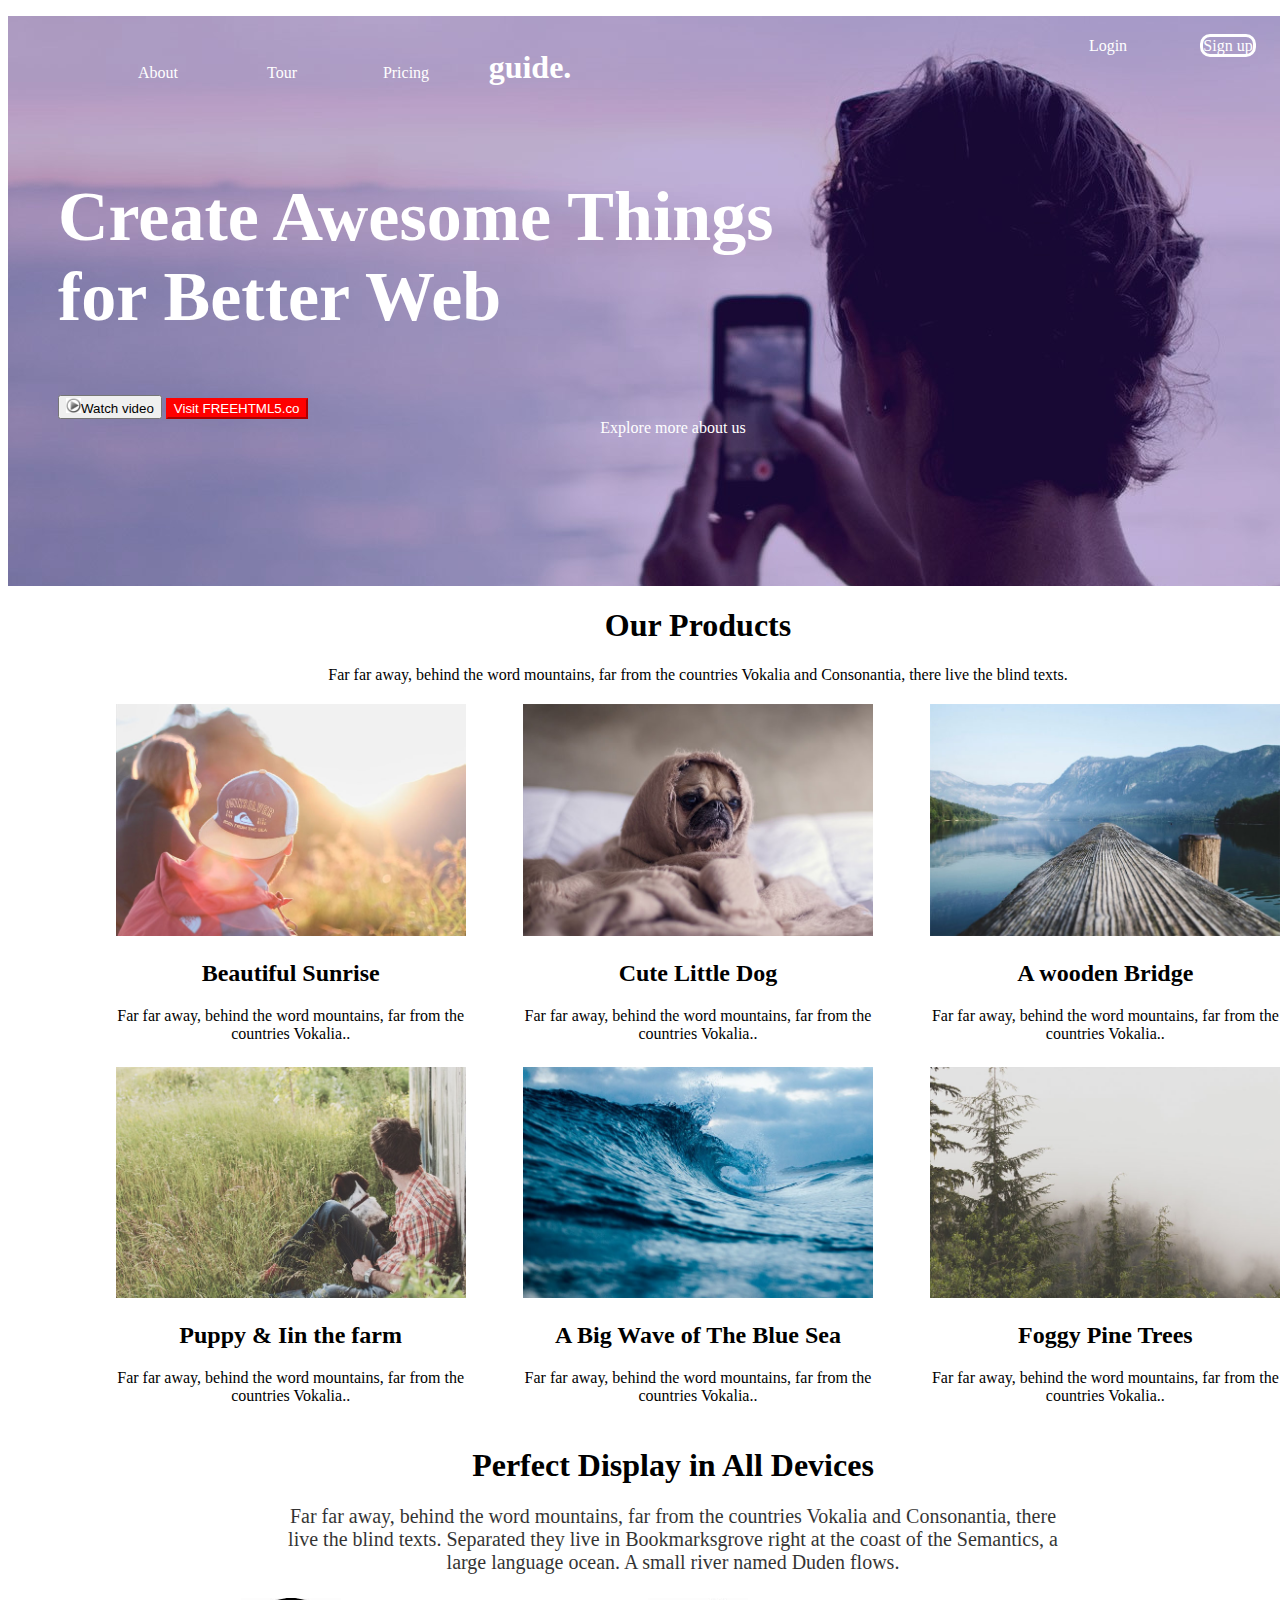
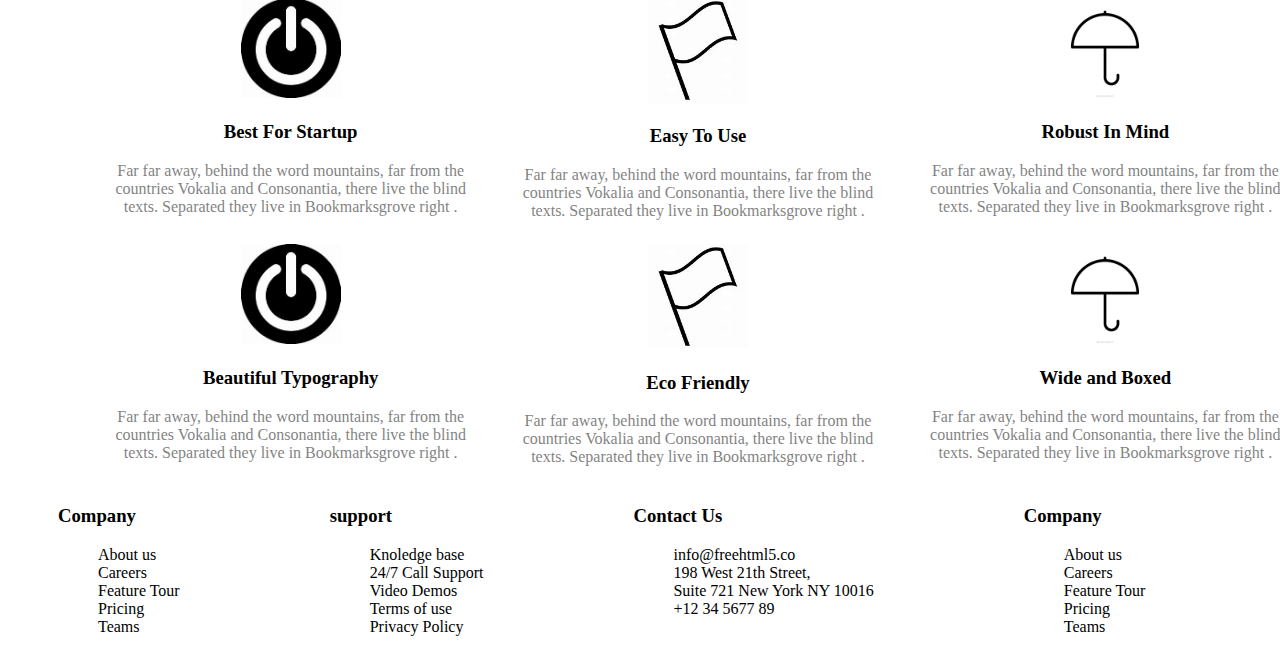
==== guide.html @ d88fc835 "first commit" ====
<!DOCTYPE html>
<html>
    <head>
        <meta charset = "UTF-8" />
        <meta http-equiv="X-UA-Compatible" content="IE-edge">
        <meta name="viewport" content="width=device-width, initial-scale=1.0">
        <link rel = "stylesheet" href="guide.css" />
        <title>AppData</title>
    </head>
    <body>
        <div class="bloc">
            <div>
                <section>
                    <nav>
                        <ul>
                            <li><a href="about.html"target="_blank">About</a></li>
                            <li><a href="tour.html"target="_blank">Tour</a></li>
                            <li><a href="pricing.html"target="_blank">Pricing</a></li>
                            <li><h1 class="gui"><a href="guide.html">guide.</a></h1></li>
                            <li class="droite"><a href="sign.html"target="_blank" class="rgt">Sign up</a></li>
                            <li class="droite"><a href="login.html"target="_blank">Login</a></li>
                        </ul>       
                    </nav>
                </section>
            </div>
            <div>
                <h2 class="cr">Create Awesome Things </br>for Better Web</h2>
            </div>
            <div class="vid">
                <button onclick="vid"> <img src="bouton.jpeg" alt="bouton" id="bouton">Watch video</button>
                <button onclick="vid" class="co" >Visit FREEHTML5.co</button>
            </div>
            <div class="btn">
                <a href="exp.html" class="scroll-btn">
                    <span class="more">Explore more about us</span><!-- la balise i représente un morceau de texte qui se différentie du texte principal  -->
                </a>
            </div>     
        </div>
        <div>
            <div class="dp">           
                 <h1>Our Products</h1>
                 <p>Far far away, behind the word mountains, far from the countries Vokalia and Consonantia, there live the blind texts.</p>
            </div>
        </div>
        <div class="division">
            <div>
                <img src="img1.jpg" alt="image1"/>
                <h2>Beautiful Sunrise</h2>
                <p>Far far away, behind the word mountains, far from the countries Vokalia..</p>
            </div>
            <div>
                <img src="img2.jpg" alt="image1"/>
                <h2>Cute Little Dog</h2>
                <p>Far far away, behind the word mountains, far from the countries Vokalia..</p>
            
            </div>
            <div>
                <img src="img3.jpg" alt="image1"/>
                <h2>A wooden Bridge</h2>
                <p>Far far away, behind the word mountains, far from the countries Vokalia..</p>
            
            </div>
        </div>
        <div class="division">
            <div>
                <img src="img4.jpg" alt="image1"/>
                <h2>Puppy & Iin the farm</h2>
                <p>Far far away, behind the word mountains, far from the countries Vokalia..</p>
            </div>
            <div>
                <img src="img5.jpg" alt="image1"/>
                <h2>A Big Wave of The Blue Sea</h2>
                <p>Far far away, behind the word mountains, far from the countries Vokalia..</p>
            
            </div>
            <div>
                <img src="img6.jpg" alt="image1"/>
                <h2>Foggy Pine Trees</h2>
                <p>Far far away, behind the word mountains, far from the countries Vokalia..</p>
            
            </div>
        </div>
        <div>
            <h1 class="perf">Perfect Display in All Devices</h1>
            <p class="o">Far far away, behind the word mountains, far from the countries Vokalia and Consonantia, there<br/>live the blind texts. Separated they live in Bookmarksgrove right at the coast of the Semantics, a<br/>large language ocean. A small river named Duden flows.</p>
        </div>
        <div class="division2">
            <div>
                <img src="powericon.jpg" alt="image1"/>
                <h3>Best For Startup</h3>
                <p>Far far away, behind the word mountains, far from the countries Vokalia and Consonantia, there live the blind texts. Separated they live in Bookmarksgrove right .</p>
            </div>
            <div>
                <img src="flag.jpg" alt="image1"/>
                <h3>Easy To Use</h3>
                <p>Far far away, behind the word mountains, far from the countries Vokalia and Consonantia, there live the blind texts. Separated they live in Bookmarksgrove right .</p>
            </div>
            <div>
                <img src="umbrella.png" alt="image1"/>
                <h3>Robust In Mind</h3>
                <p>Far far away, behind the word mountains, far from the countries Vokalia and Consonantia, there live the blind texts. Separated they live in Bookmarksgrove right .</p>
            </div>
        </div>
        <div class="division2">
            <div>
                <img src="powericon.jpg" alt="image1"/>
                <h3>Beautiful Typography</h3>
                <p>Far far away, behind the word mountains, far from the countries Vokalia and Consonantia, there live the blind texts. Separated they live in Bookmarksgrove right .</p>
            </div>
            <div>
                <img src="flag.jpg" alt="image1"/>
                <h3>Eco Friendly</h3>
                <p>Far far away, behind the word mountains, far from the countries Vokalia and Consonantia, there live the blind texts. Separated they live in Bookmarksgrove right .</p>
            </div>
            <div>
                <img src="umbrella.png" alt="image1"/>
                <h3>Wide and Boxed</h3>
                <p>Far far away, behind the word mountains, far from the countries Vokalia and Consonantia, there live the blind texts. Separated they live in Bookmarksgrove right .</p>
            </div>
        </div>
        <footer>
            <div>
                <h3>Company</h3>
                <ul>
                    <li>About us</li>
                    <li>Careers</li>
                    <li>Feature Tour</li>
                    <li>Pricing</li>
                    <li>Teams</li>
                </ul>
            </div>
            <div>
                <h3>support</h3>
                <ul Support>
                    <li>Knoledge base</li>
                    <li>24/7 Call Support</li>
                    <li>Video Demos</li>
                    <li>Terms of use</li>
                    <li>Privacy Policy</li>
                </ul>
            </div>
            <div>
                <h3>Contact Us</h3>
                <ul>
                    <li>info@freehtml5.co</li>
                    <li>198 West 21th Street,</li>
                    <li>Suite 721 New York NY 10016</li>
                    <li>+12 34 5677 89</li>
                </ul>
            </div>
            <div>
                <h3>Company</h3>
                <ul>
                    <li>About us</li>
                    <li>Careers</li>
                    <li>Feature Tour</li>
                    <li>Pricing</li>
                    <li>Teams</li>
                </ul>
            </div>
        </footer>
    </body>
</html>
---- guide.css ----
a{
    color: white;
    }
.gui{
    text-align: center;
    color: white;
}
.cr{
    color: white;
    font-size: 70px;
    font-family: 'Times New Roman', Times, serif;
}
.rgt{
    border-radius: 10px 10px 10px 10px;
}
.bloc{
    background-image: url("pdc1.jpg");
    background-attachment: fixed;
    background-position: top center;
    width: 100%;
    height: 570px;
    margin-left: 0px;
}
.btn{
    text-align: center;
}
.co{
    background-color: red;
    color: white;
    border-color: red;
}
.vid{
    color: white;
}
#bouton{
    width: 15px;
}

nav li a{
    text-decoration : none;
}
nav li{
    display: inline-block;
    width : 120px;
    text-align: center;
    line-height: 60px;
}
.rgt{
    border: 3px solid white;
}
.droite{
    float: right;
}
body{
    width: 100%;
}

div{
    margin-left: 50px;
}
.dp{
    text-align: center;
}
.more{
    padding-bottom: 0%;
    margin-bottom: 0%;
}
.division{
    display: flex;
    border: 4px solid transparent;
    text-align: center;

}
.division img{
    width: 350px;
}
.division2{
    display: flex;
    border: 4px solid transparent;
    text-align: center;

}
.division2 img{
    width: 100px;
}
.division2 p{
    opacity: 0.5;
}
footer{
    display: flex;
   
}
footer li{
    text-decoration: none;
    list-style-type: none;
    margin-right: 100px;
    
}
.perf{
    text-align: center;
}
.o{
    text-align: center;
    opacity: 0.8;
    font-size: 20px;
}
.btn a{
    text-decoration: none;
}
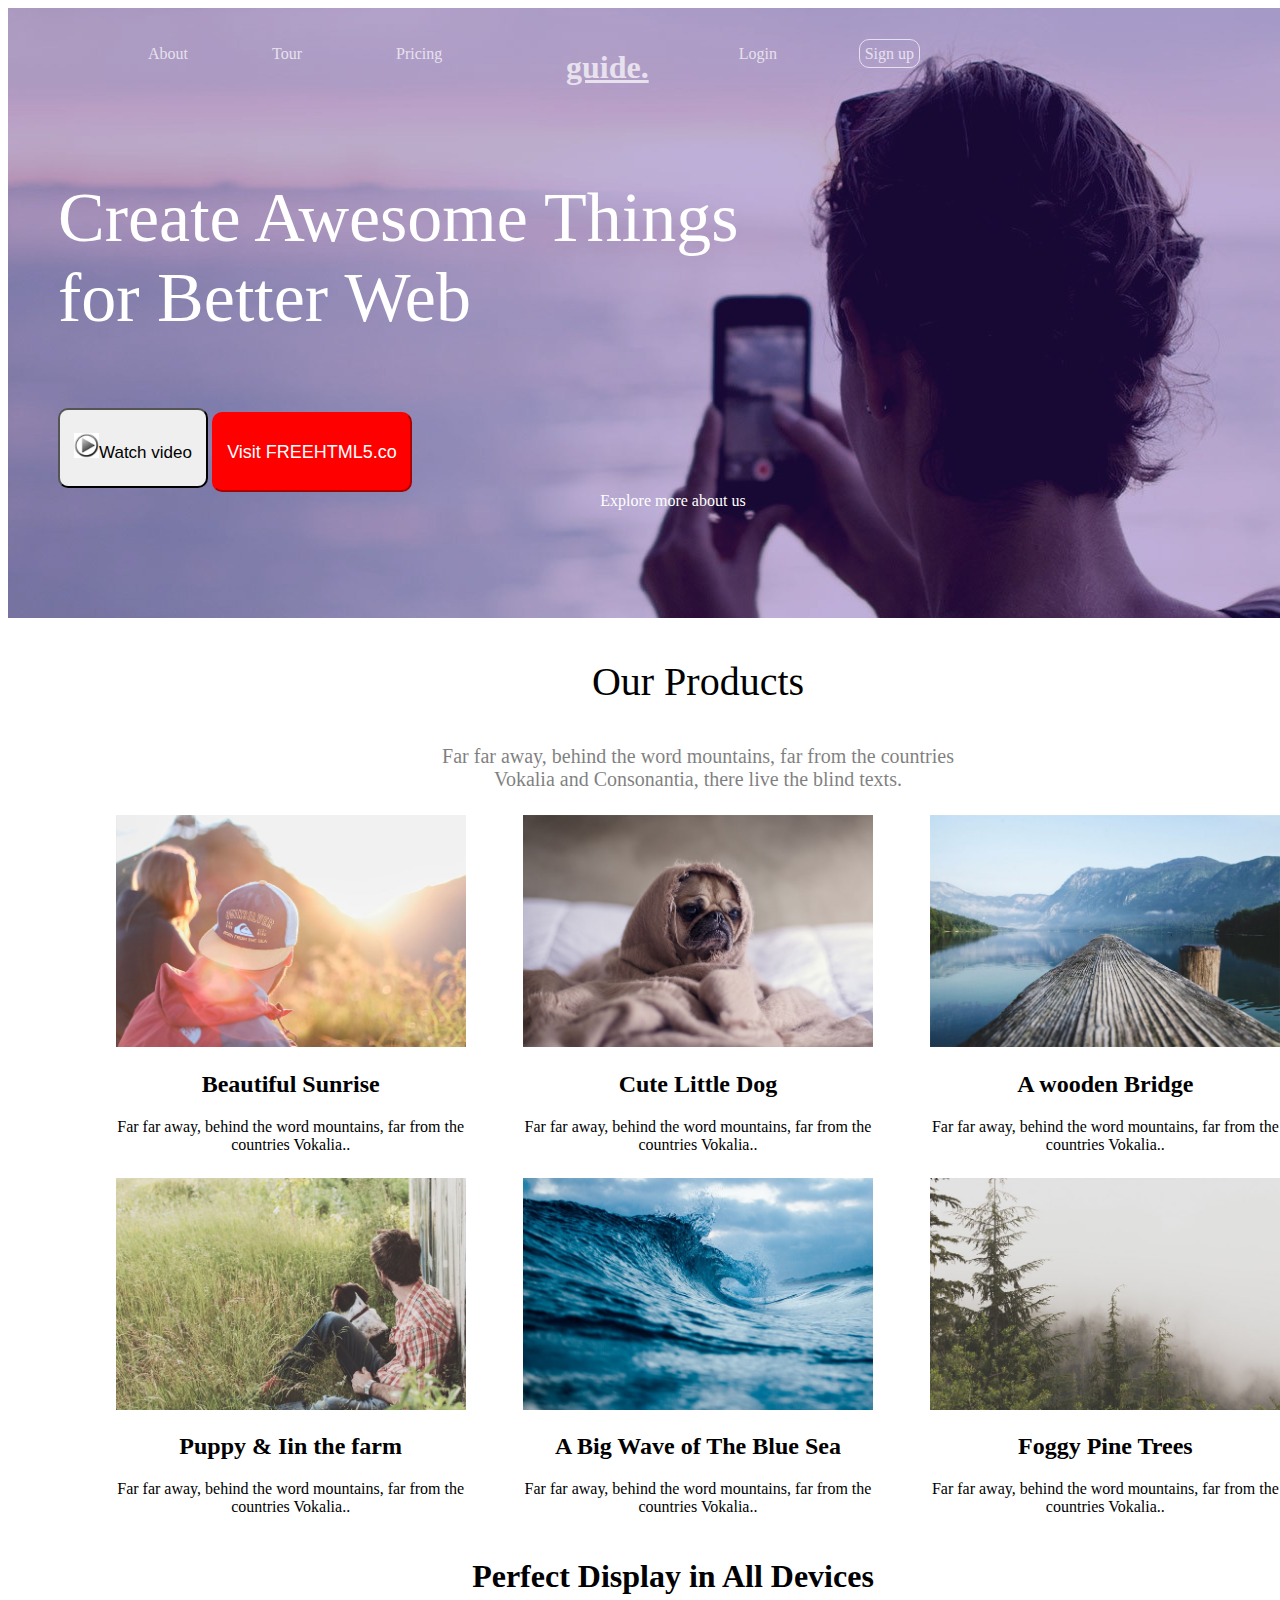
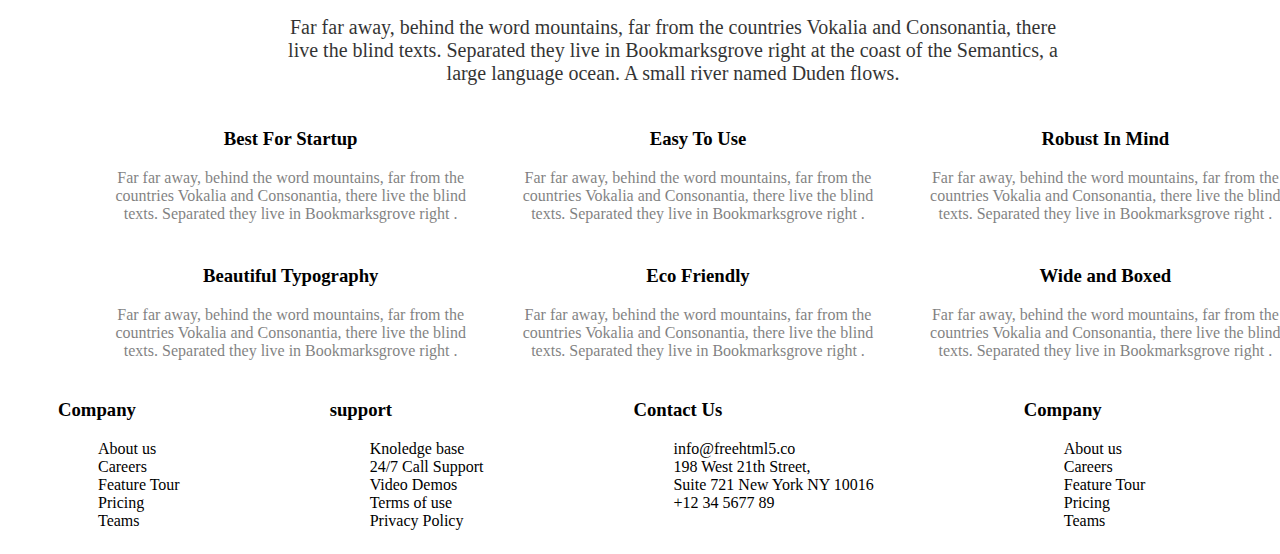
==== commit 835b8d1d: "about and guide are modified" ====
--- a/guide.html
+++ b/guide.html
@@ -4,30 +4,39 @@
         <meta charset = "UTF-8" />
         <meta http-equiv="X-UA-Compatible" content="IE-edge">
         <meta name="viewport" content="width=device-width, initial-scale=1.0">
-        <link rel = "stylesheet" href="guide.css" />
+        <link rel = "stylesheet" href="guide.css"/>
         <title>AppData</title>
+        <link rel="stylesheet" href="https://use.fontawesome.com/releases/v5.8.1/css/all.css" integrity="sha384-50oBUHEmvpQ+1lW4y57PTFmhCaXp0ML5d60M1M7uH2+nqUivzIebhndOJK28anvf" crossorigin="anonymous" />
     </head>
     <body>
         <div class="bloc">
-            <div>
+            <div class="tete">
                 <section>
-                    <nav>
-                        <ul>
-                            <li><a href="about.html"target="_blank">About</a></li>
-                            <li><a href="tour.html"target="_blank">Tour</a></li>
-                            <li><a href="pricing.html"target="_blank">Pricing</a></li>
-                            <li><h1 class="gui"><a href="guide.html">guide.</a></h1></li>
-                            <li class="droite"><a href="sign.html"target="_blank" class="rgt">Sign up</a></li>
-                            <li class="droite"><a href="login.html"target="_blank">Login</a></li>
-                        </ul>       
+                    <nav alt="atp">
+                        <div>
+                            <ul>
+                                <li><a href="about.html"target="_blank">About</a></li>
+                                <li><a href="tour.html"target="_blank">Tour</a></li>
+                                <li><a href="pricing.html"target="_blank">Pricing</a></li>
+                            </ul>
+                        </div>
+                        <div>
+                            <h1 class="gui"><a href="guide.html">guide.</a></h1>
+                        </div>
+                        <div>
+                            <ul>
+                                <li class="droite"><a href="sign.html"target="_blank" class="rgt">Sign up</a></li>
+                                <li class="droite"><a href="login.html"target="_blank">Login</a></li>
+                            </ul>
+                        </div>       
                     </nav>
                 </section>
             </div>
             <div>
-                <h2 class="cr">Create Awesome Things </br>for Better Web</h2>
+                <p class="cr">Create Awesome Things </br>for Better Web</p>
             </div>
             <div class="vid">
-                <button onclick="vid"> <img src="bouton.jpeg" alt="bouton" id="bouton">Watch video</button>
+                <button onclick="vid" class="bout"> <img src="bouton.jpeg" alt="bouton" id="bouton">Watch video</button>
                 <button onclick="vid" class="co" >Visit FREEHTML5.co</button>
             </div>
             <div class="btn">
@@ -38,8 +47,10 @@
         </div>
         <div>
             <div class="dp">           
-                 <h1>Our Products</h1>
-                 <p>Far far away, behind the word mountains, far from the countries Vokalia and Consonantia, there live the blind texts.</p>
+                 <p>Our Products</p>
+            </div>
+            <div class="gu">
+                <p>Far far away, behind the word mountains, far from the countries<br>Vokalia and Consonantia, there live the blind texts.</p>
             </div>
         </div>
         <div class="division">
@@ -86,34 +97,34 @@
         </div>
         <div class="division2">
             <div>
-                <img src="powericon.jpg" alt="image1"/>
+                <i class="fas fa-power-off" style="color: green; width: 200px;"></i>
                 <h3>Best For Startup</h3>
                 <p>Far far away, behind the word mountains, far from the countries Vokalia and Consonantia, there live the blind texts. Separated they live in Bookmarksgrove right .</p>
             </div>
             <div>
-                <img src="flag.jpg" alt="image1"/>
+                <i class="fas fa-flag" style="color: green; width: 200px;"></i>
                 <h3>Easy To Use</h3>
                 <p>Far far away, behind the word mountains, far from the countries Vokalia and Consonantia, there live the blind texts. Separated they live in Bookmarksgrove right .</p>
             </div>
             <div>
-                <img src="umbrella.png" alt="image1"/>
+                <i class="fas fa-anchor fa-60" style="color: green; : 200px;"></i>
                 <h3>Robust In Mind</h3>
                 <p>Far far away, behind the word mountains, far from the countries Vokalia and Consonantia, there live the blind texts. Separated they live in Bookmarksgrove right .</p>
             </div>
         </div>
         <div class="division2">
             <div>
-                <img src="powericon.jpg" alt="image1"/>
+                <i class="fas fa-" style="color: green; width: 200px;"></i>
                 <h3>Beautiful Typography</h3>
                 <p>Far far away, behind the word mountains, far from the countries Vokalia and Consonantia, there live the blind texts. Separated they live in Bookmarksgrove right .</p>
             </div>
             <div>
-                <img src="flag.jpg" alt="image1"/>
+                <i class="fas fa-umbrella" style="color: green; width: 200px;"></i>
                 <h3>Eco Friendly</h3>
                 <p>Far far away, behind the word mountains, far from the countries Vokalia and Consonantia, there live the blind texts. Separated they live in Bookmarksgrove right .</p>
             </div>
             <div>
-                <img src="umbrella.png" alt="image1"/>
+                <i class="fas fa-" style="color: green; width: 200px;"></i>
                 <h3>Wide and Boxed</h3>
                 <p>Far far away, behind the word mountains, far from the countries Vokalia and Consonantia, there live the blind texts. Separated they live in Bookmarksgrove right .</p>
             </div>
--- a/guide.css
+++ b/guide.css
@@ -18,7 +18,7 @@
     background-attachment: fixed;
     background-position: top center;
     width: 100%;
-    height: 570px;
+    height: 610px;
     margin-left: 0px;
 }
 .btn{
@@ -28,25 +28,39 @@
     background-color: red;
     color: white;
     border-color: red;
+    font-size: 18px;
+    width: 200px;
+    height: 80px;
+    border-radius: 10px 10px 10px 10px;
+    cursor: pointer;
+    box-shadow: 20px;
 }
 .vid{
     color: white;
+
 }
 #bouton{
-    width: 15px;
+    width: 25px;
+    font-size: 25px;
 }
 
 nav li a{
     text-decoration : none;
 }
-nav li{
+nav{
+    display: flex;
+}
+.gui{
+    padding-top: 20px;
+}
+nav div li{
     display: inline-block;
     width : 120px;
-    text-align: center;
     line-height: 60px;
 }
 .rgt{
-    border: 3px solid white;
+    border: 1px solid white;
+    padding: 5px;
 }
 .droite{
     float: right;
@@ -60,6 +74,7 @@
 }
 .dp{
     text-align: center;
+    font-size: 40px;
 }
 .more{
     padding-bottom: 0%;
@@ -107,3 +122,26 @@
 .btn a{
     text-decoration: none;
 }
+a:hover{
+    opacity: 1;
+    color: pink;
+
+}
+.gu{
+    font-size: 20px;
+    text-align: center;
+    opacity: 0.5;
+}
+.tete{
+    opacity: 0.7;
+}
+.bout{
+    font-size: 17px;
+    width: 150px;
+    height: 80px;
+    border-radius: 10px 10px 10px 10px;
+    cursor: pointer;
+}
+i{
+    font-size:  40px;
+}